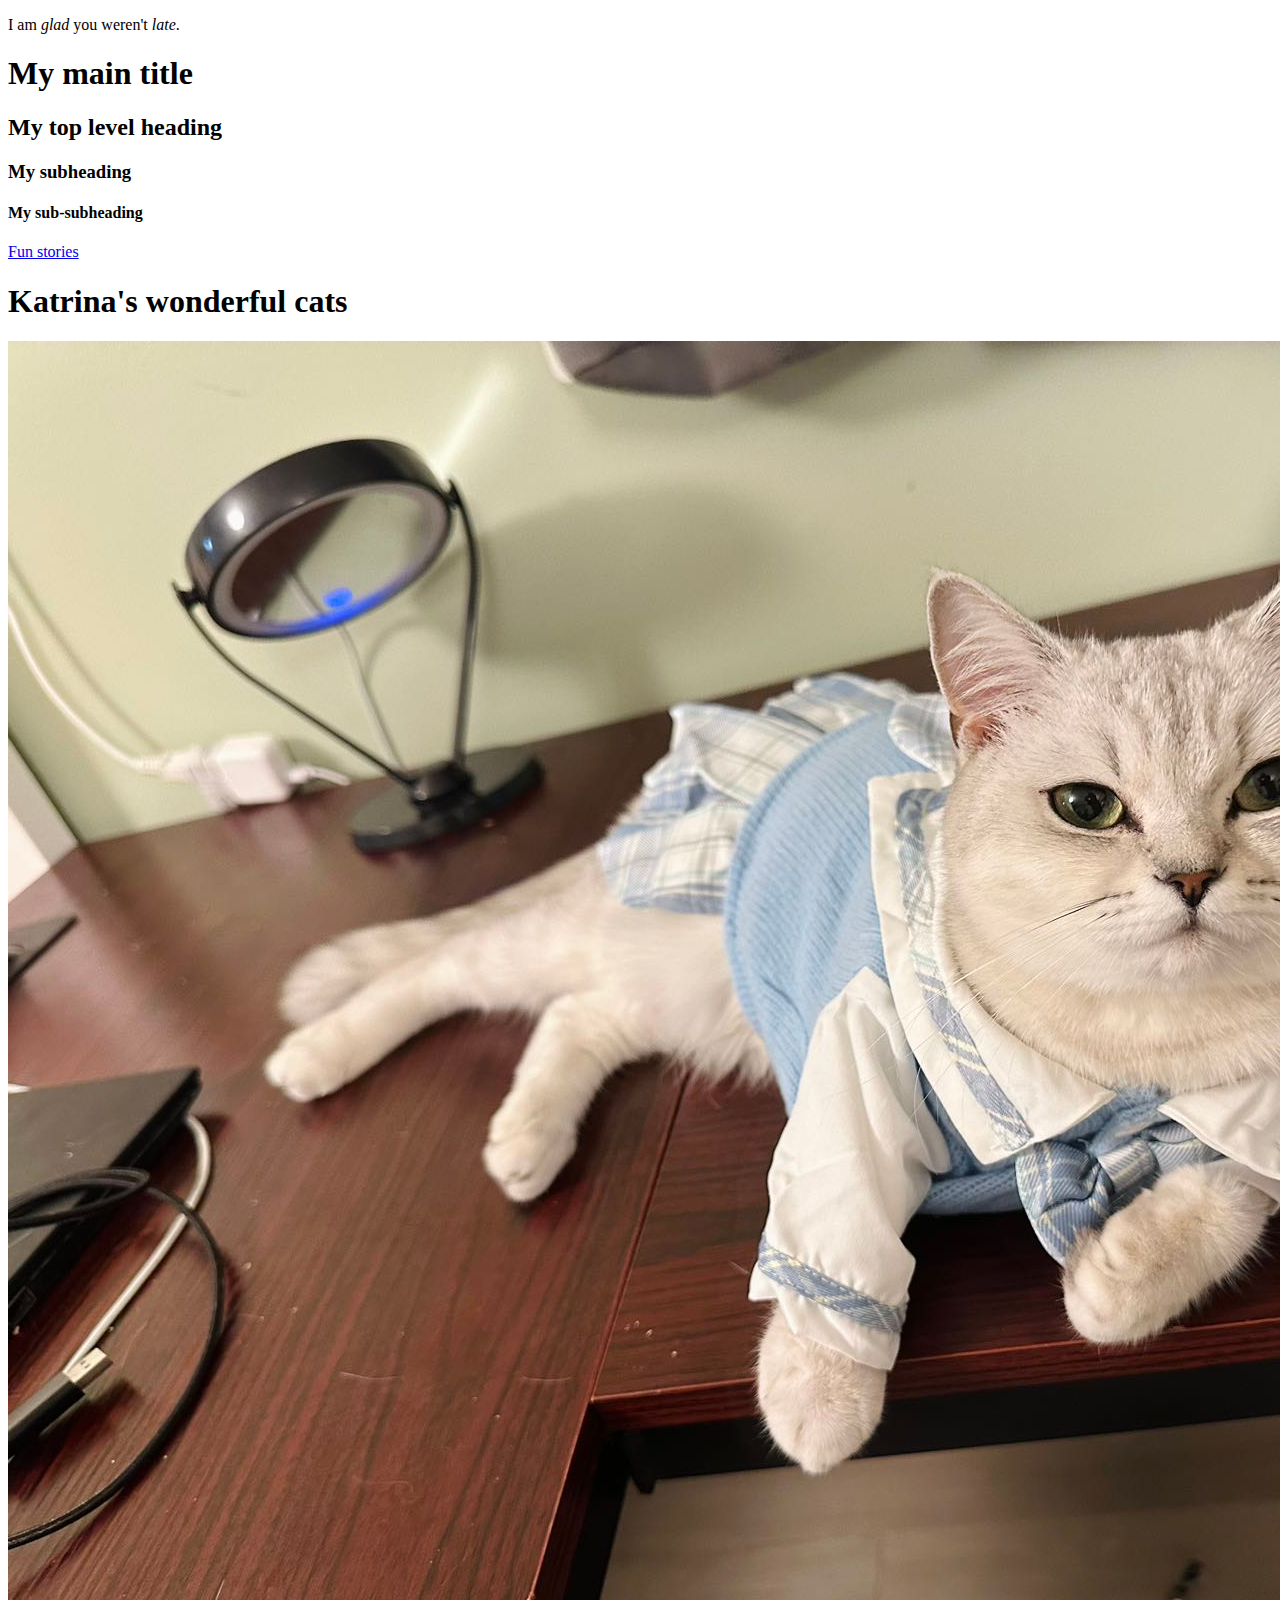
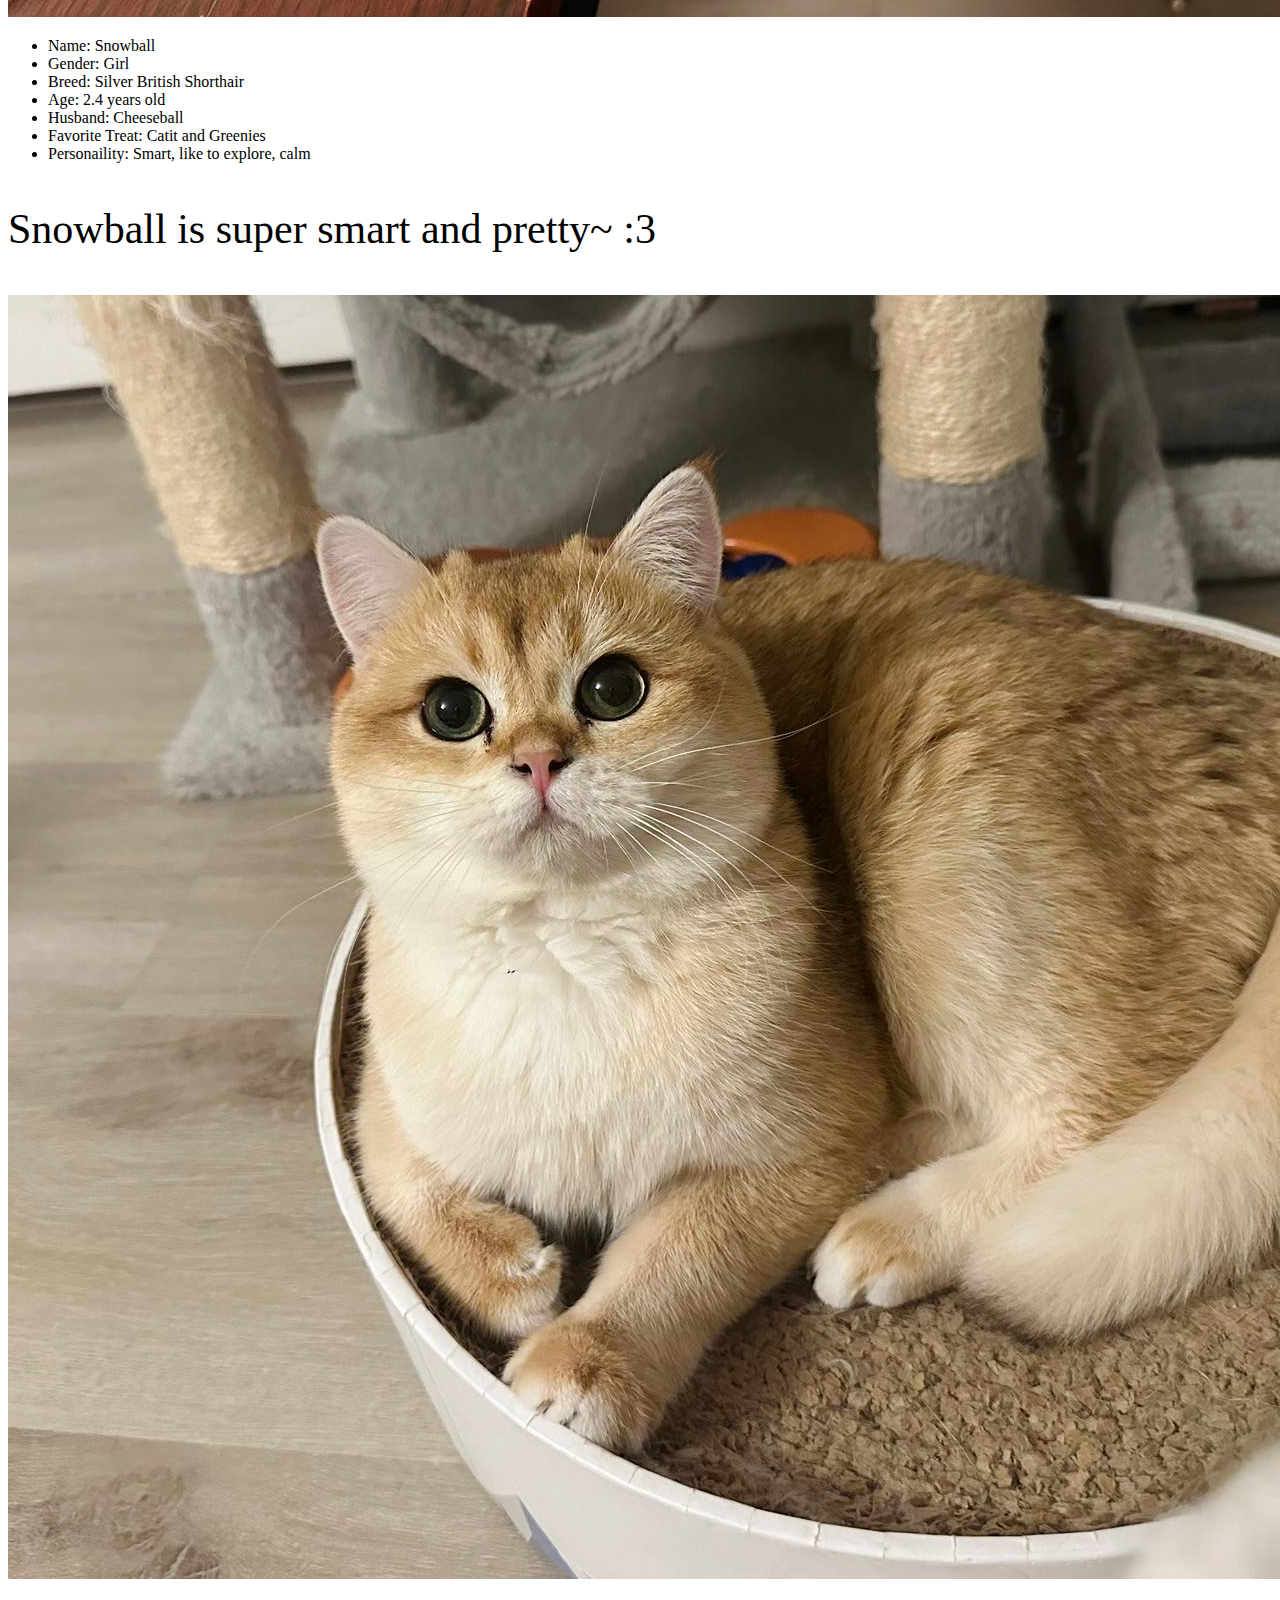
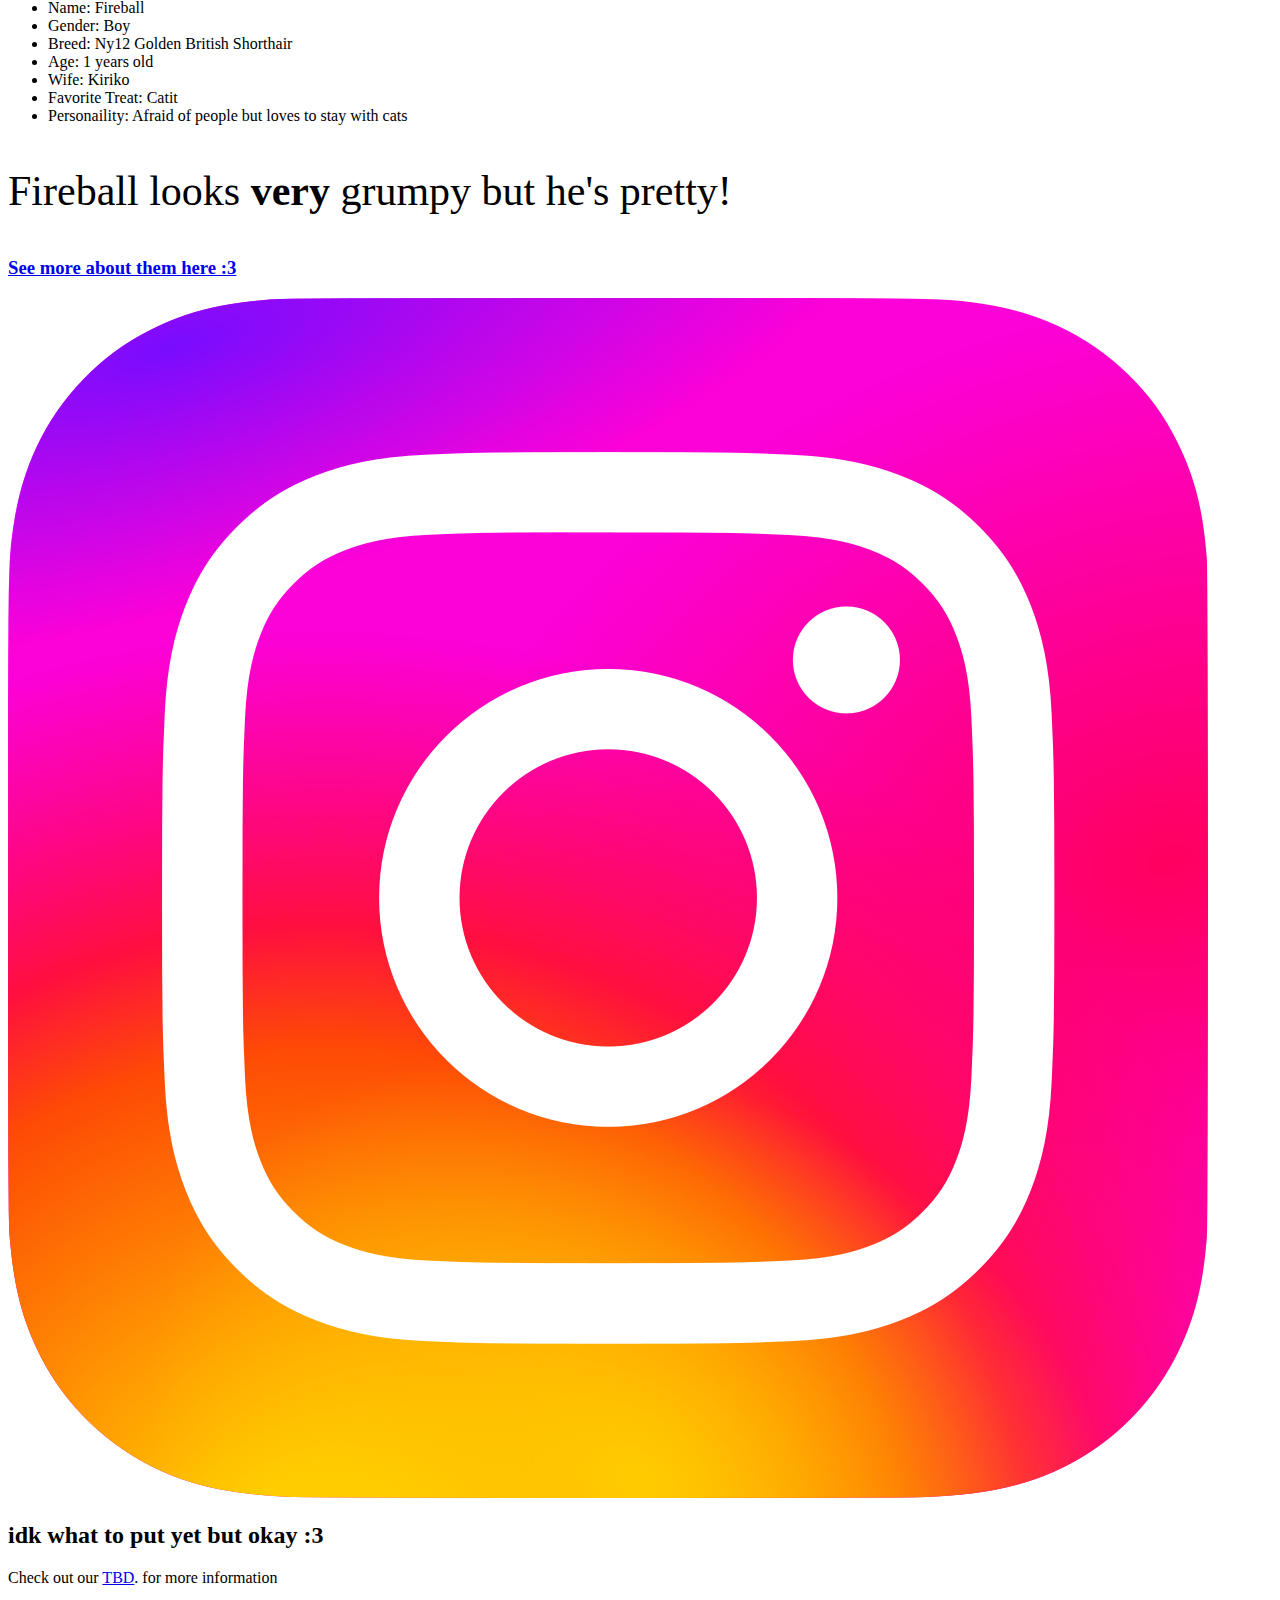
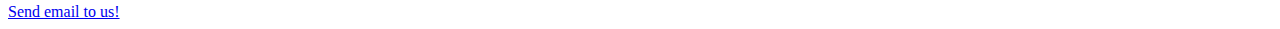
==== src/index.html @ 46a675a5 "Initialize the website" ====
<!doctype html>
<html lang="en-US">
  <head>
    <meta charset="utf-8" />
    <meta name="viewport" content="width=device-width" />
    <meta name="author" content="Qianni Wang" />
    <meta name="description" content="A web to show katrina's cute cats" />
    <title>Kat's cats</title>
    <link rel="icon" href="favicon.ico" type="image/x-icon" />

    <!-- NEEDS TO CHANGE-->
    <link rel="stylesheet" href="my-css-file.css" />
    <script src="my-js-file.js" defer></script>
    <!-- NEEDS TO CHANGE-->


  </head>

  <p>I am <em>glad</em> you weren't <em>late</em>.</p>

  <body>
    <!-- 4 heading levels: -->
    <h1>My main title</h1>
    <h2>My top level heading</h2>
    <h3>My subheading</h3>
    <h4>My sub-subheading</h4>
    <a href="pages/fun-stories.html"> Fun stories</a>

    <h1>Katrina's wonderful cats</h1>
    <img src="images/snowball1.jpg" alt="Snowball wearing a blue skirt custume" />
    <ul>
        <li>Name: Snowball</li>
        <li>Gender: Girl</li>
        <li>Breed: Silver British Shorthair</li>
        <li>Age: 2.4 years old</li>
        <li>Husband: Cheeseball</li>
        <li>Favorite Treat: Catit and Greenies</li>
        <li>Personaility: Smart, like to explore, calm</li>
    </ul>
    <p style="font-size: 42px">Snowball is super smart and pretty~ :3</p>

    <img src="images/fireball1.jpg" alt="Fireball sitting there looking at the camera" />
    <ul>
        <li>Name: Fireball</li>
        <li>Gender: Boy</li>
        <li>Breed: Ny12 Golden British Shorthair</li>
        <li>Age: 1 years old</li>
        <li>Wife: Kiriko</li>
        <li>Favorite Treat: Catit</li>
        <li>Personaility: Afraid of people but loves to stay with cats</li>
    </ul>
    <p style="font-size: 42px">Fireball looks <strong>very</strong> grumpy but he's pretty!</p>
    <a href="https://www.instagram.com/katrina.wang.99/" title="Katrina's ins which posts all about her catss"><h3>See more about them here :3</h3> <img src="images/Instagram_logo_2022.png" alt="Logo of Instagram" /></a>
  </body>





  <h2 id="idkTBD">idk what to put yet but okay :3</h2>

  <p>
    Check out our 
    <a href="index.html#idkTBD">TBD</a>.
    for more information
  </p>


  <a href="mailto:Katrina123cats@gmail.com">Send email to us!</a>
</html>
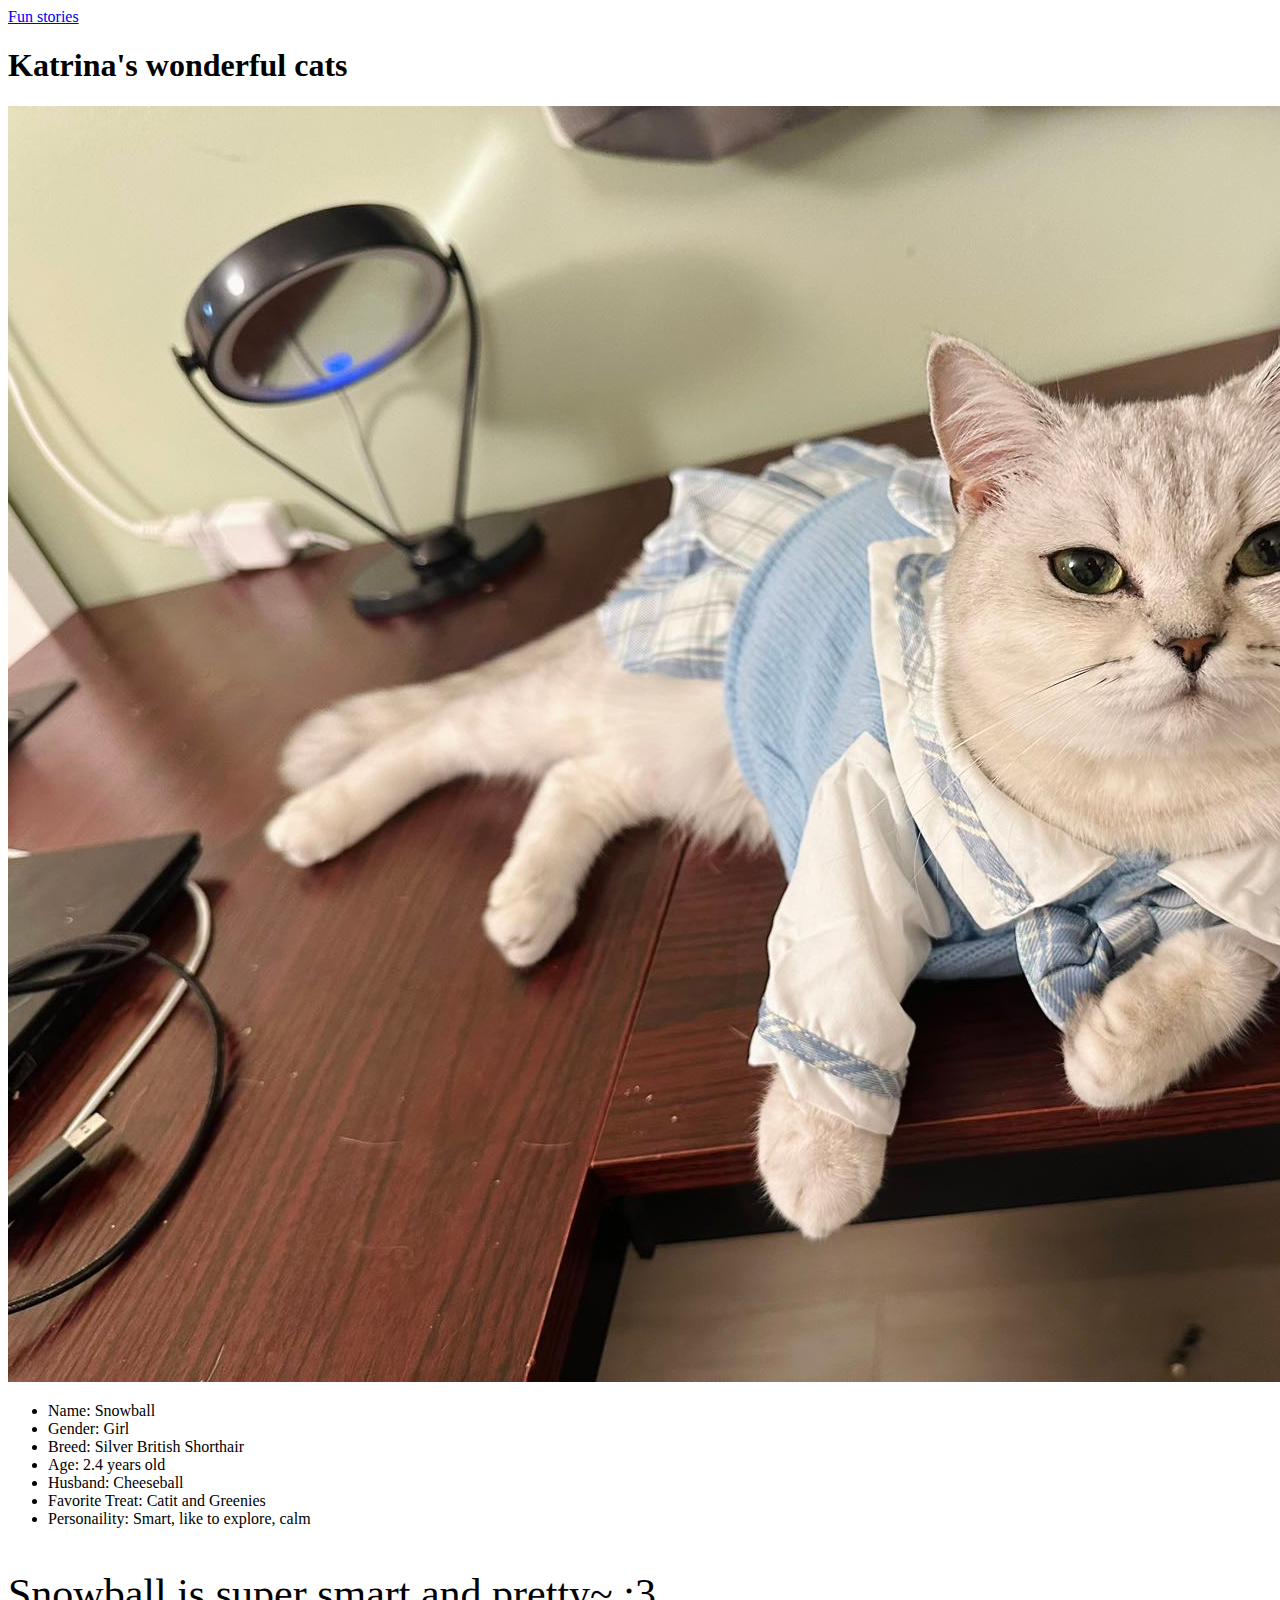
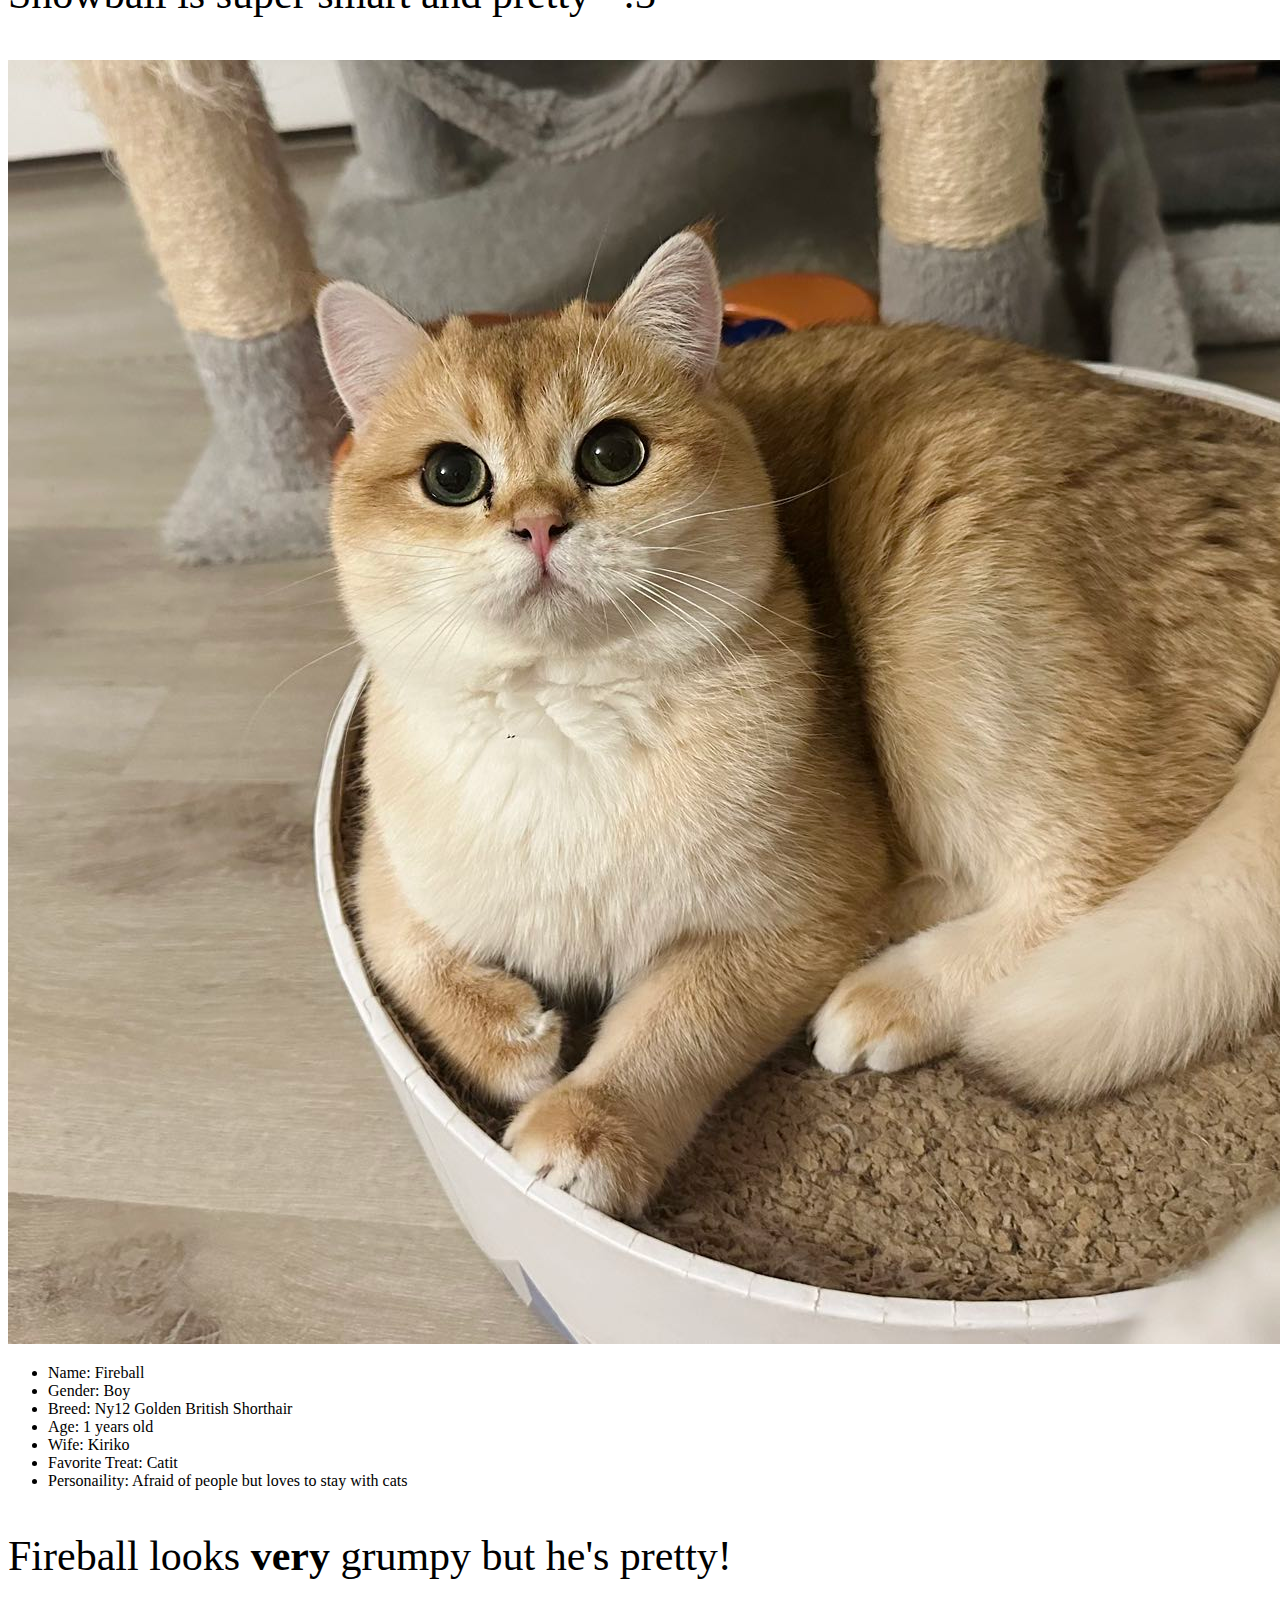
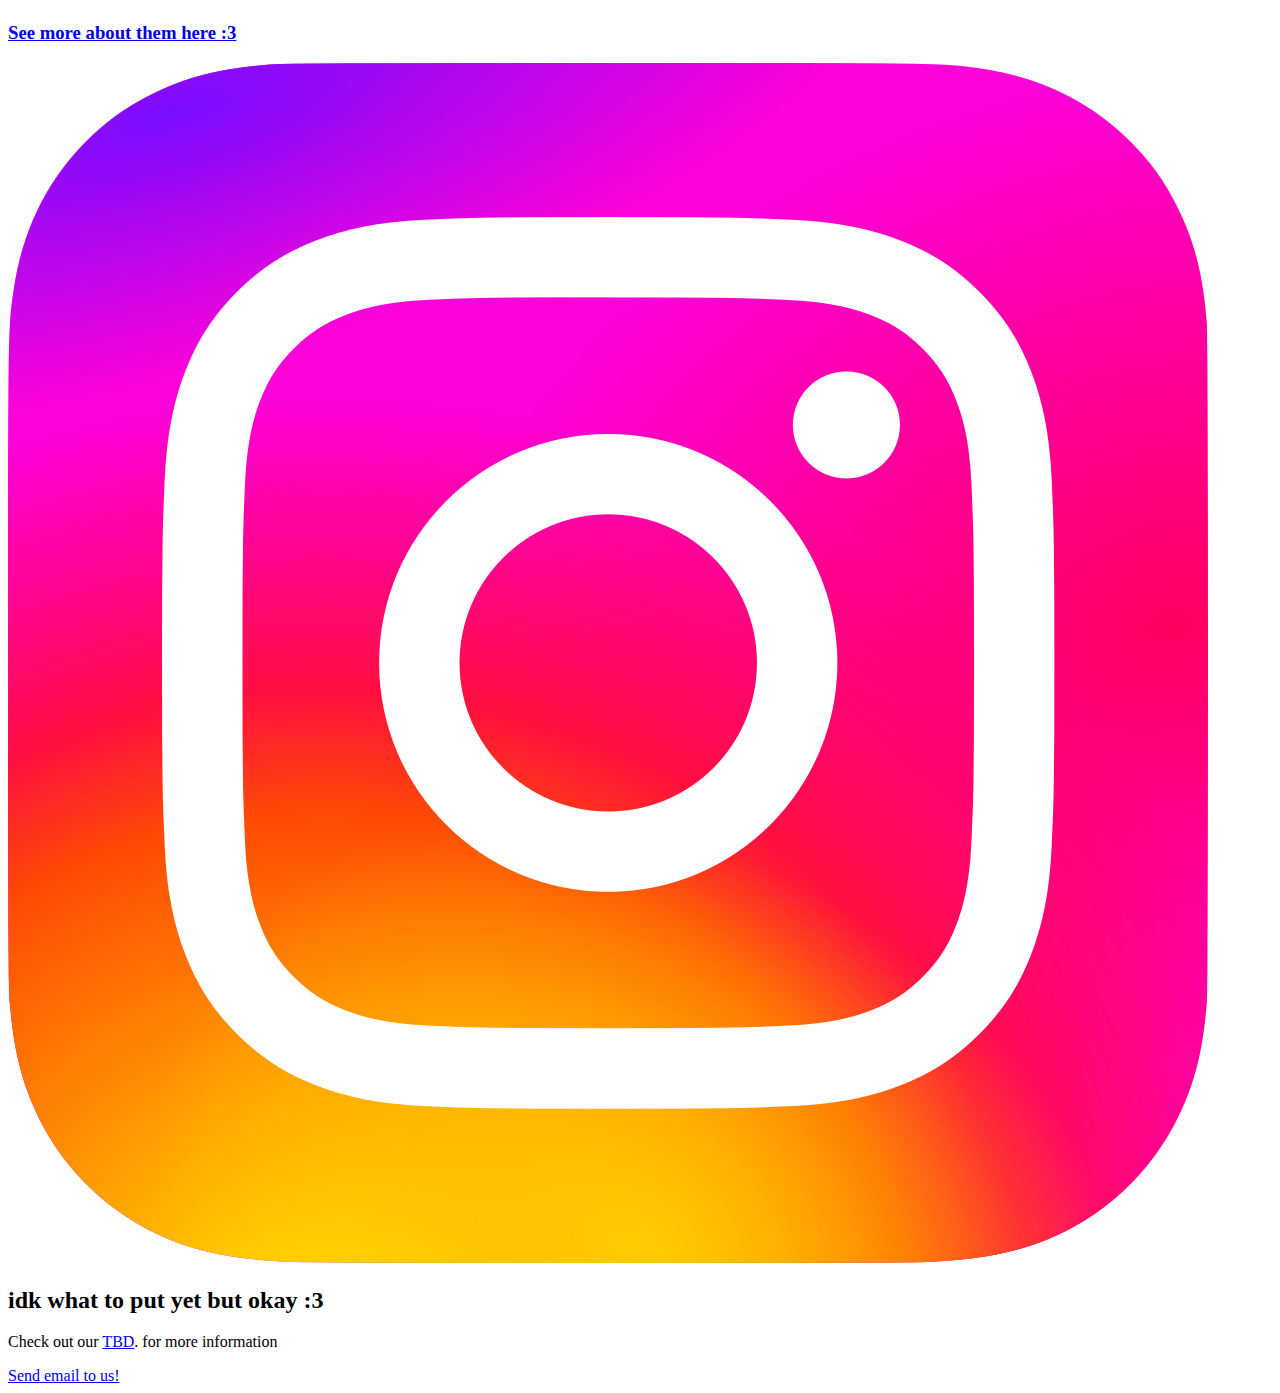
==== commit b7d10f9b: "Remove unused code" ====
--- a/src/index.html
+++ b/src/index.html
@@ -16,14 +16,7 @@
 
   </head>
 
-  <p>I am <em>glad</em> you weren't <em>late</em>.</p>
-
   <body>
-    <!-- 4 heading levels: -->
-    <h1>My main title</h1>
-    <h2>My top level heading</h2>
-    <h3>My subheading</h3>
-    <h4>My sub-subheading</h4>
     <a href="pages/fun-stories.html"> Fun stories</a>
 
     <h1>Katrina's wonderful cats</h1>
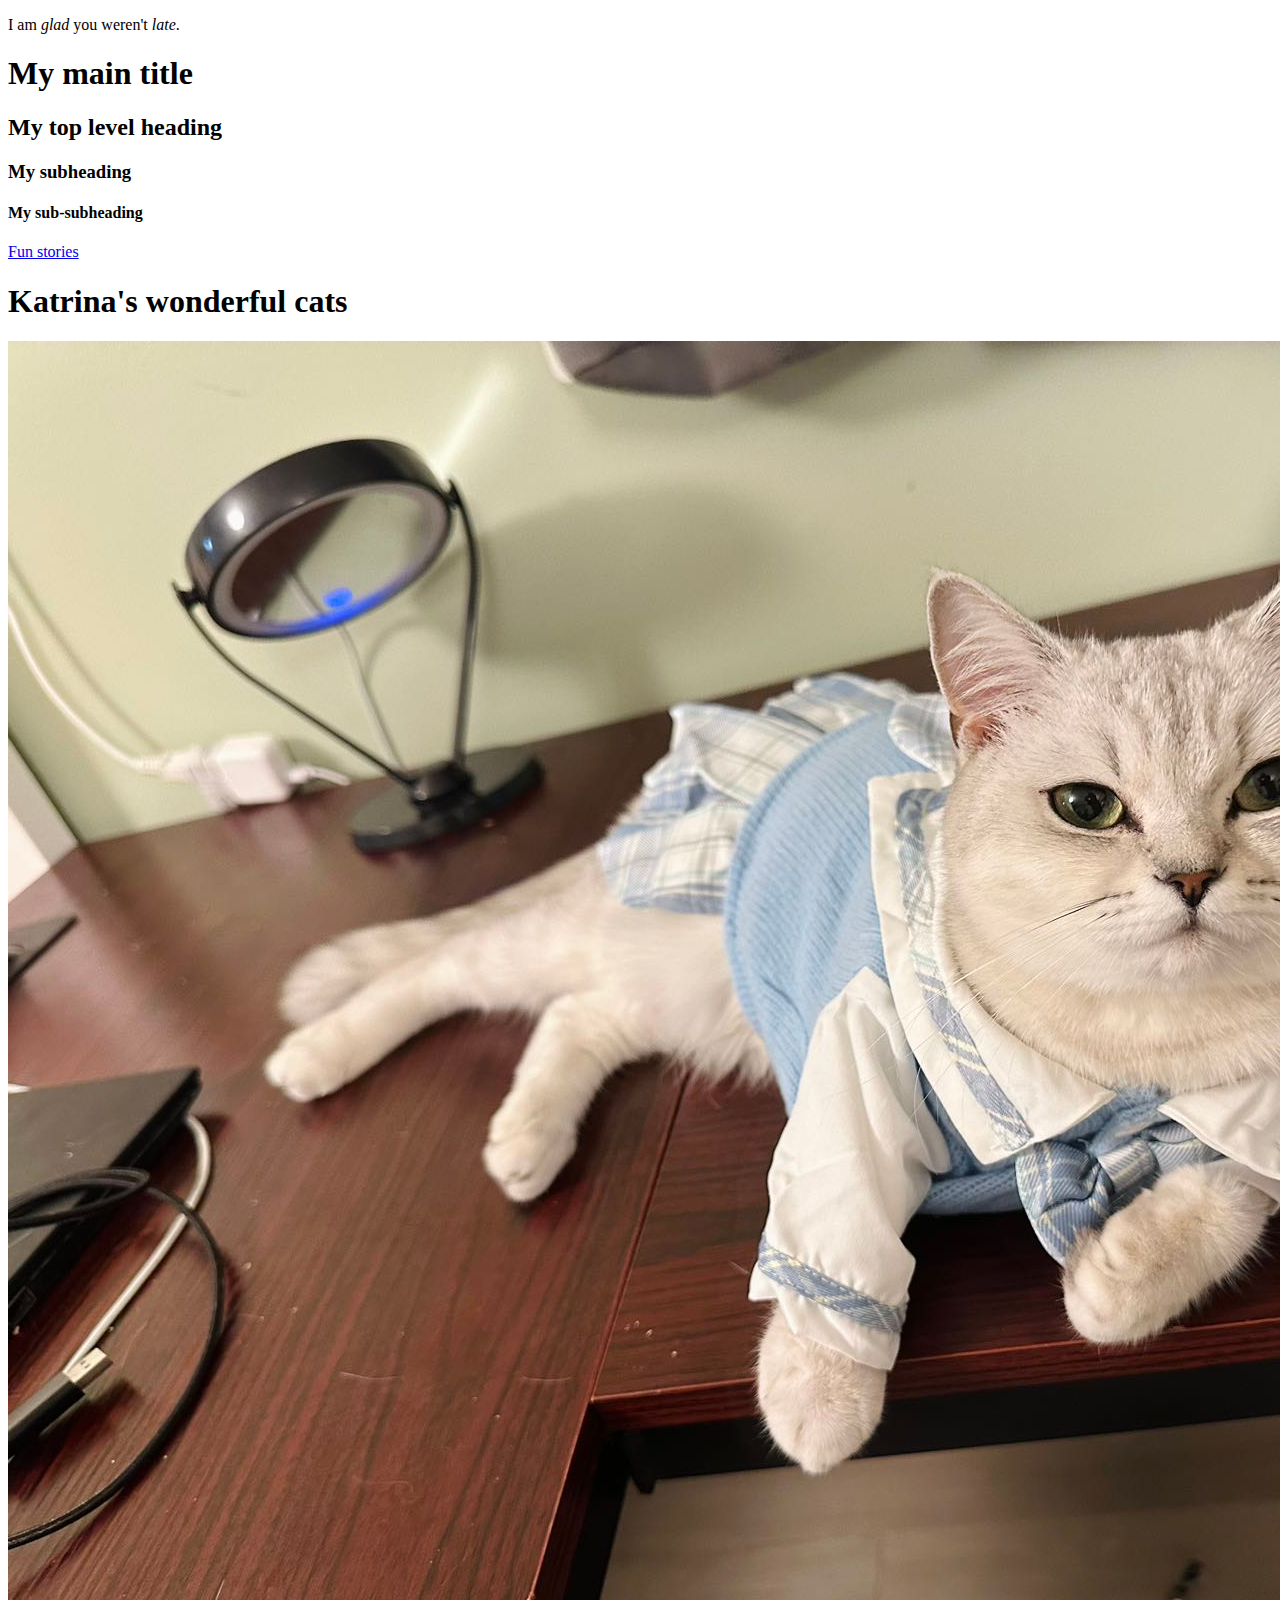
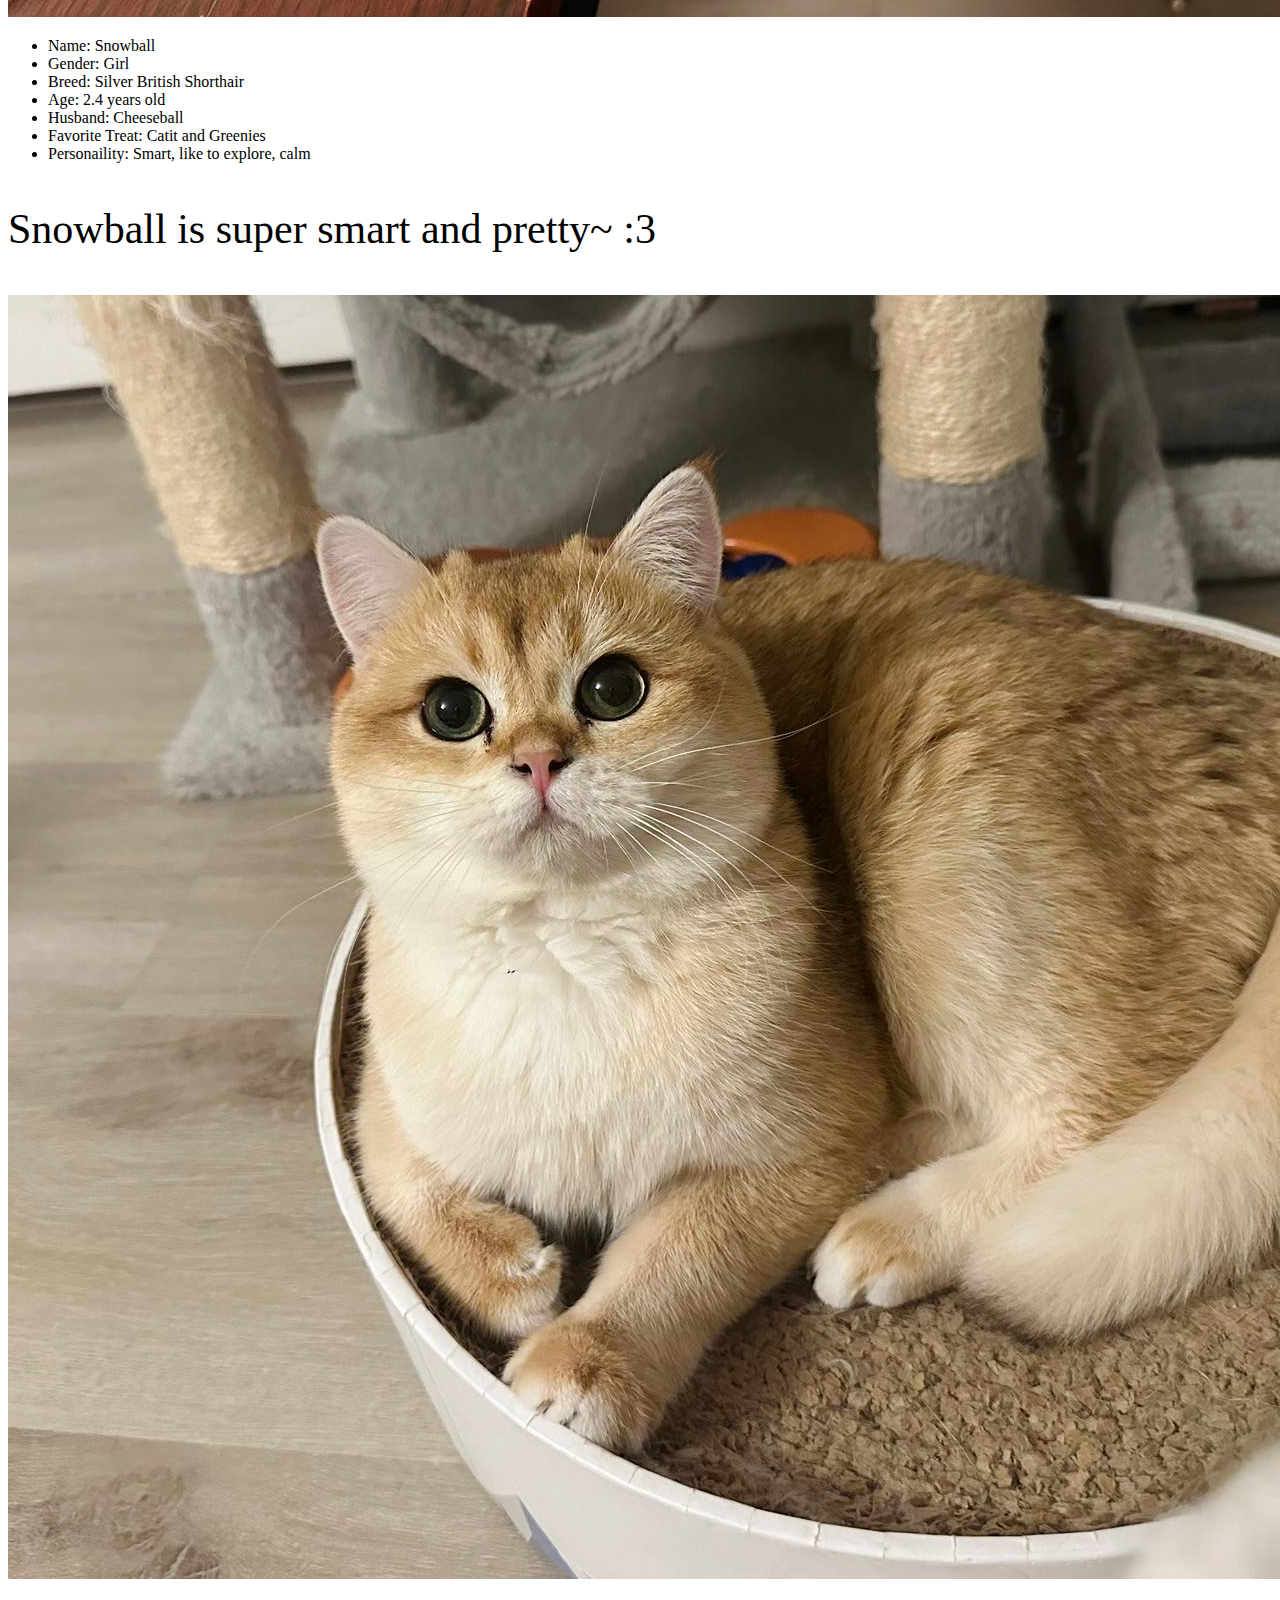
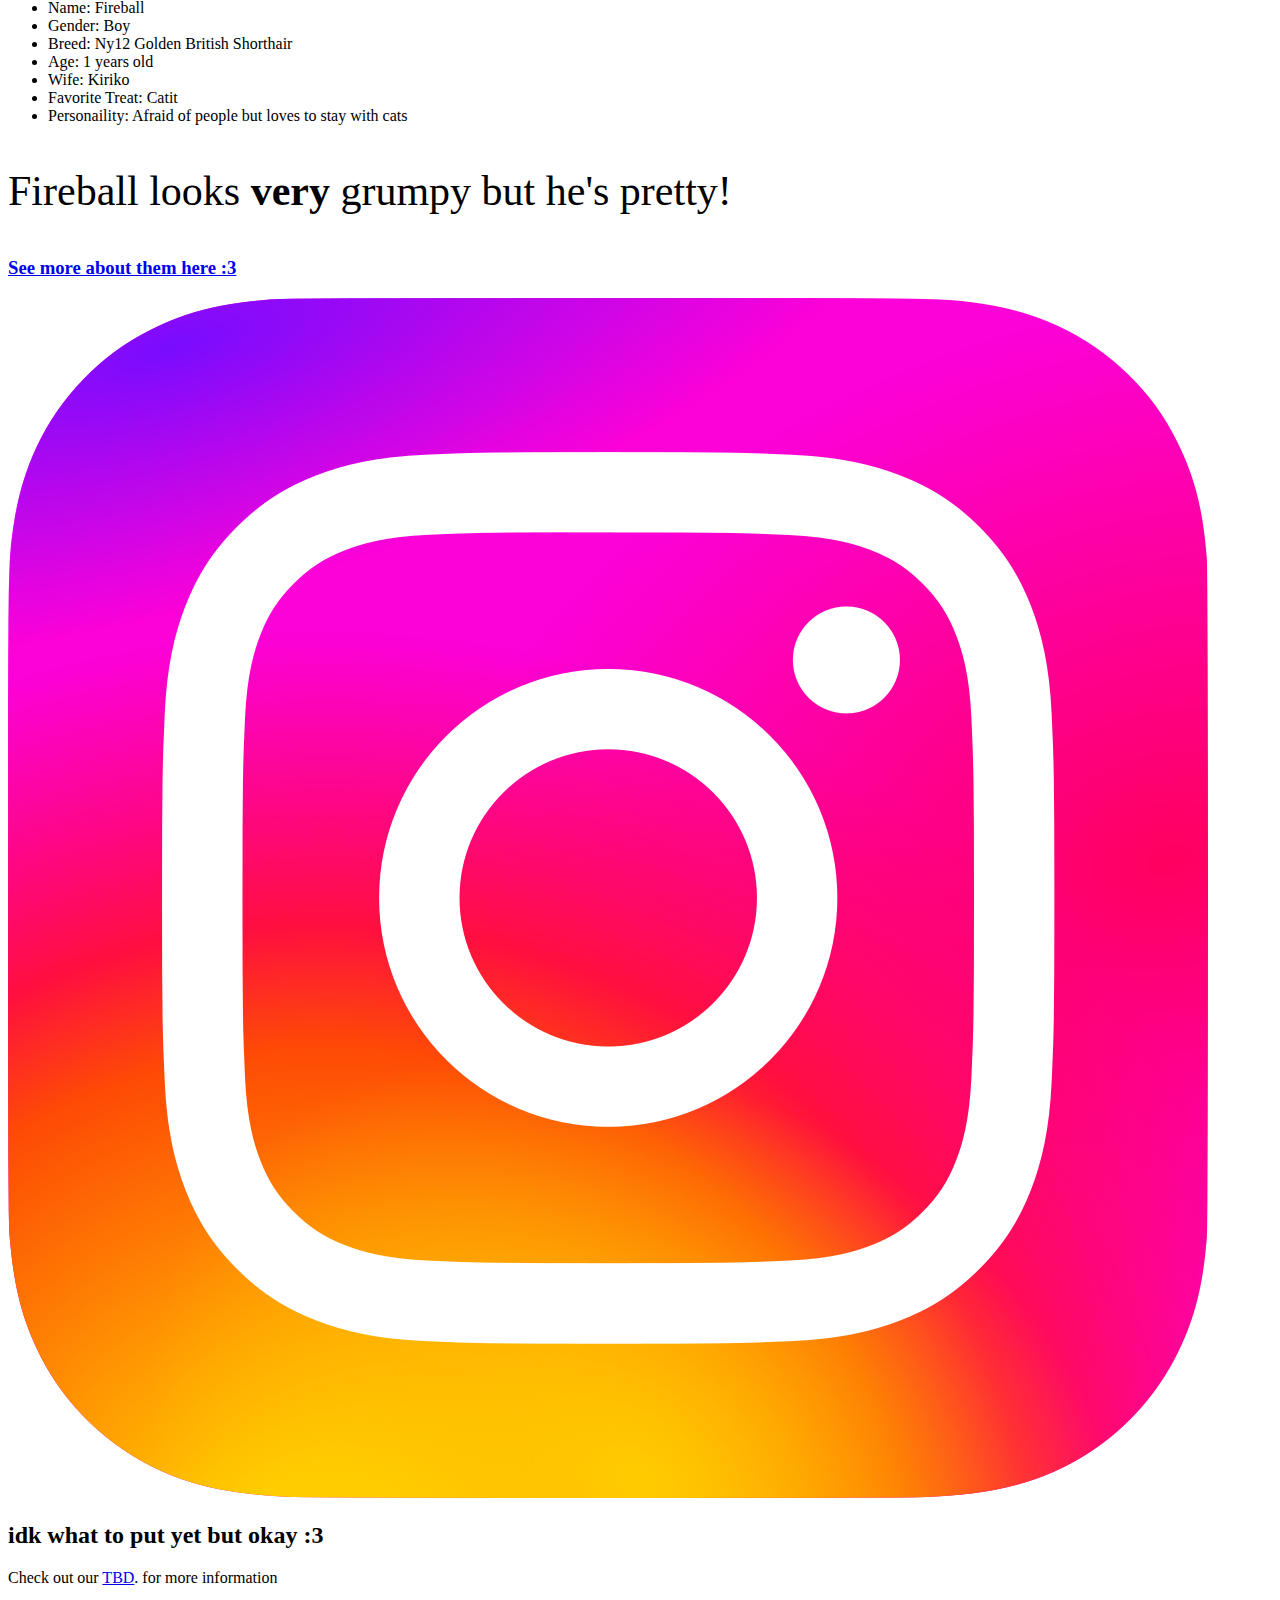
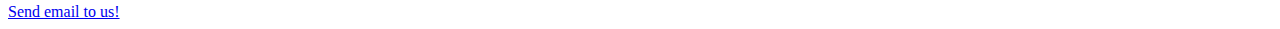
==== commit 82d86612: "Create prep list page, create css for prep list" ====
--- a/src/index.html
+++ b/src/index.html
@@ -16,11 +16,18 @@
 
   </head>
 
+  <p>I am <em>glad</em> you weren't <em>late</em>.</p>
+
   <body>
+    <!-- 4 heading levels: -->
+    <h1>My main title</h1>
+    <h2>My top level heading</h2>
+    <h3>My subheading</h3>
+    <h4>My sub-subheading</h4>
     <a href="pages/fun-stories.html"> Fun stories</a>
 
     <h1>Katrina's wonderful cats</h1>
-    <img src="images/snowball1.jpg" alt="Snowball wearing a blue skirt custume" />
+    <img src="static/images/snowball1.jpg" alt="Snowball wearing a blue skirt custume" />
     <ul>
         <li>Name: Snowball</li>
         <li>Gender: Girl</li>
@@ -32,7 +39,7 @@
     </ul>
     <p style="font-size: 42px">Snowball is super smart and pretty~ :3</p>
 
-    <img src="images/fireball1.jpg" alt="Fireball sitting there looking at the camera" />
+    <img src="static/images/fireball1.jpg" alt="Fireball sitting there looking at the camera" />
     <ul>
         <li>Name: Fireball</li>
         <li>Gender: Boy</li>
@@ -43,7 +50,7 @@
         <li>Personaility: Afraid of people but loves to stay with cats</li>
     </ul>
     <p style="font-size: 42px">Fireball looks <strong>very</strong> grumpy but he's pretty!</p>
-    <a href="https://www.instagram.com/katrina.wang.99/" title="Katrina's ins which posts all about her catss"><h3>See more about them here :3</h3> <img src="images/Instagram_logo_2022.png" alt="Logo of Instagram" /></a>
+    <a href="https://www.instagram.com/katrina.wang.99/" title="Katrina's ins which posts all about her catss"><h3>See more about them here :3</h3> <img src="static/images/Instagram_logo_2022.png" alt="Logo of Instagram" /></a>
   </body>
 
 
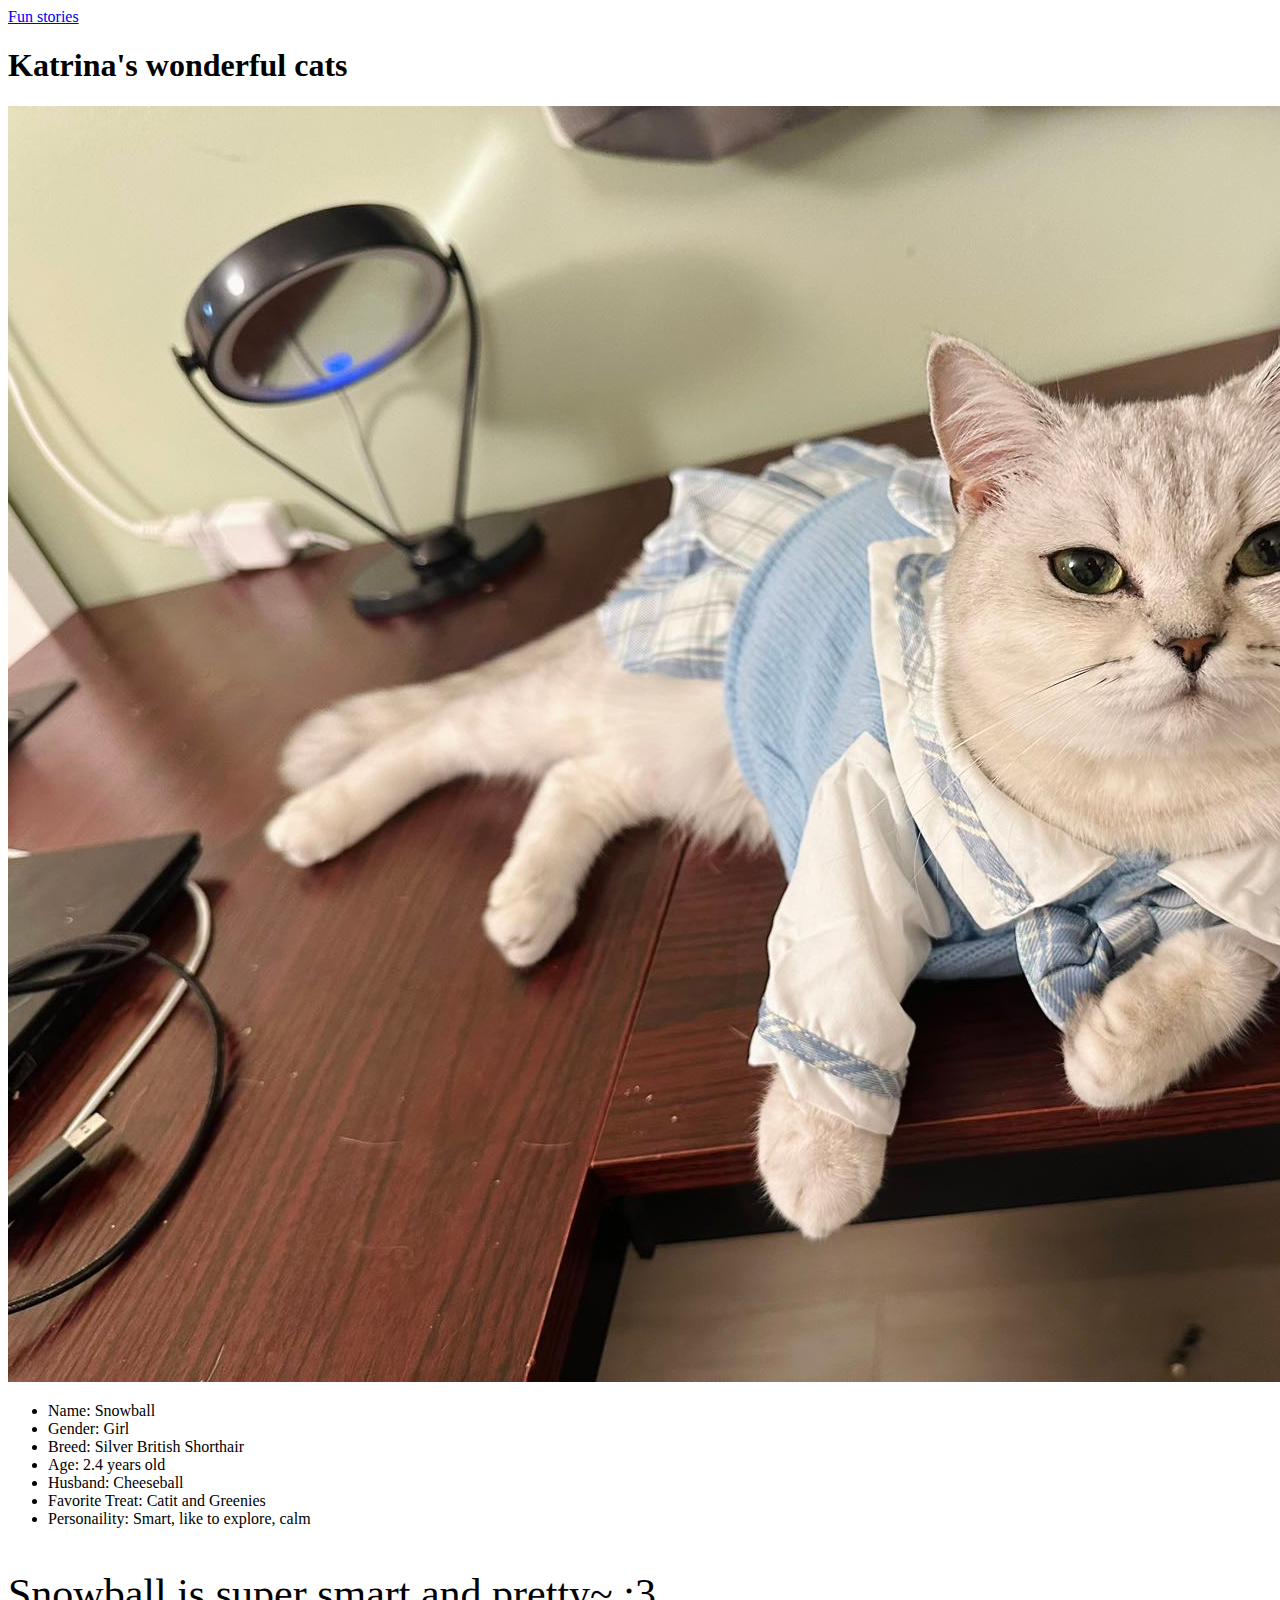
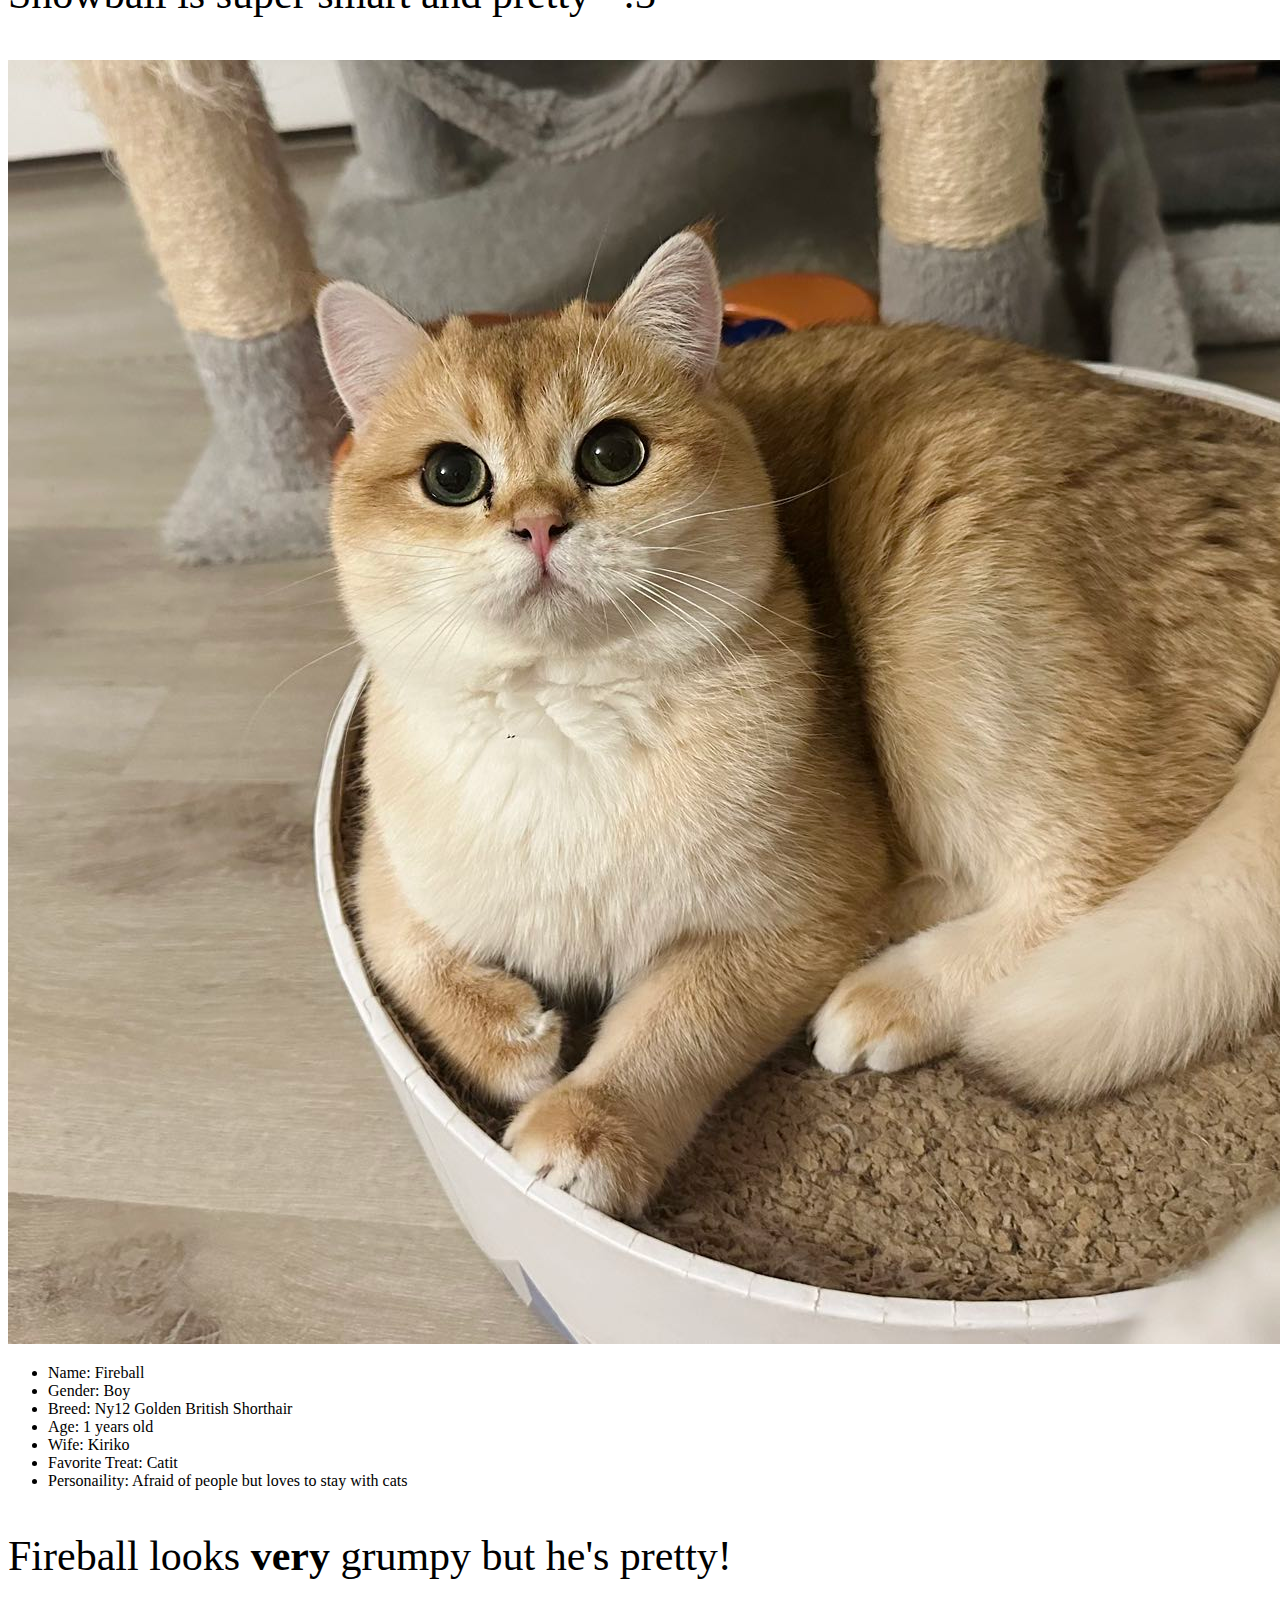
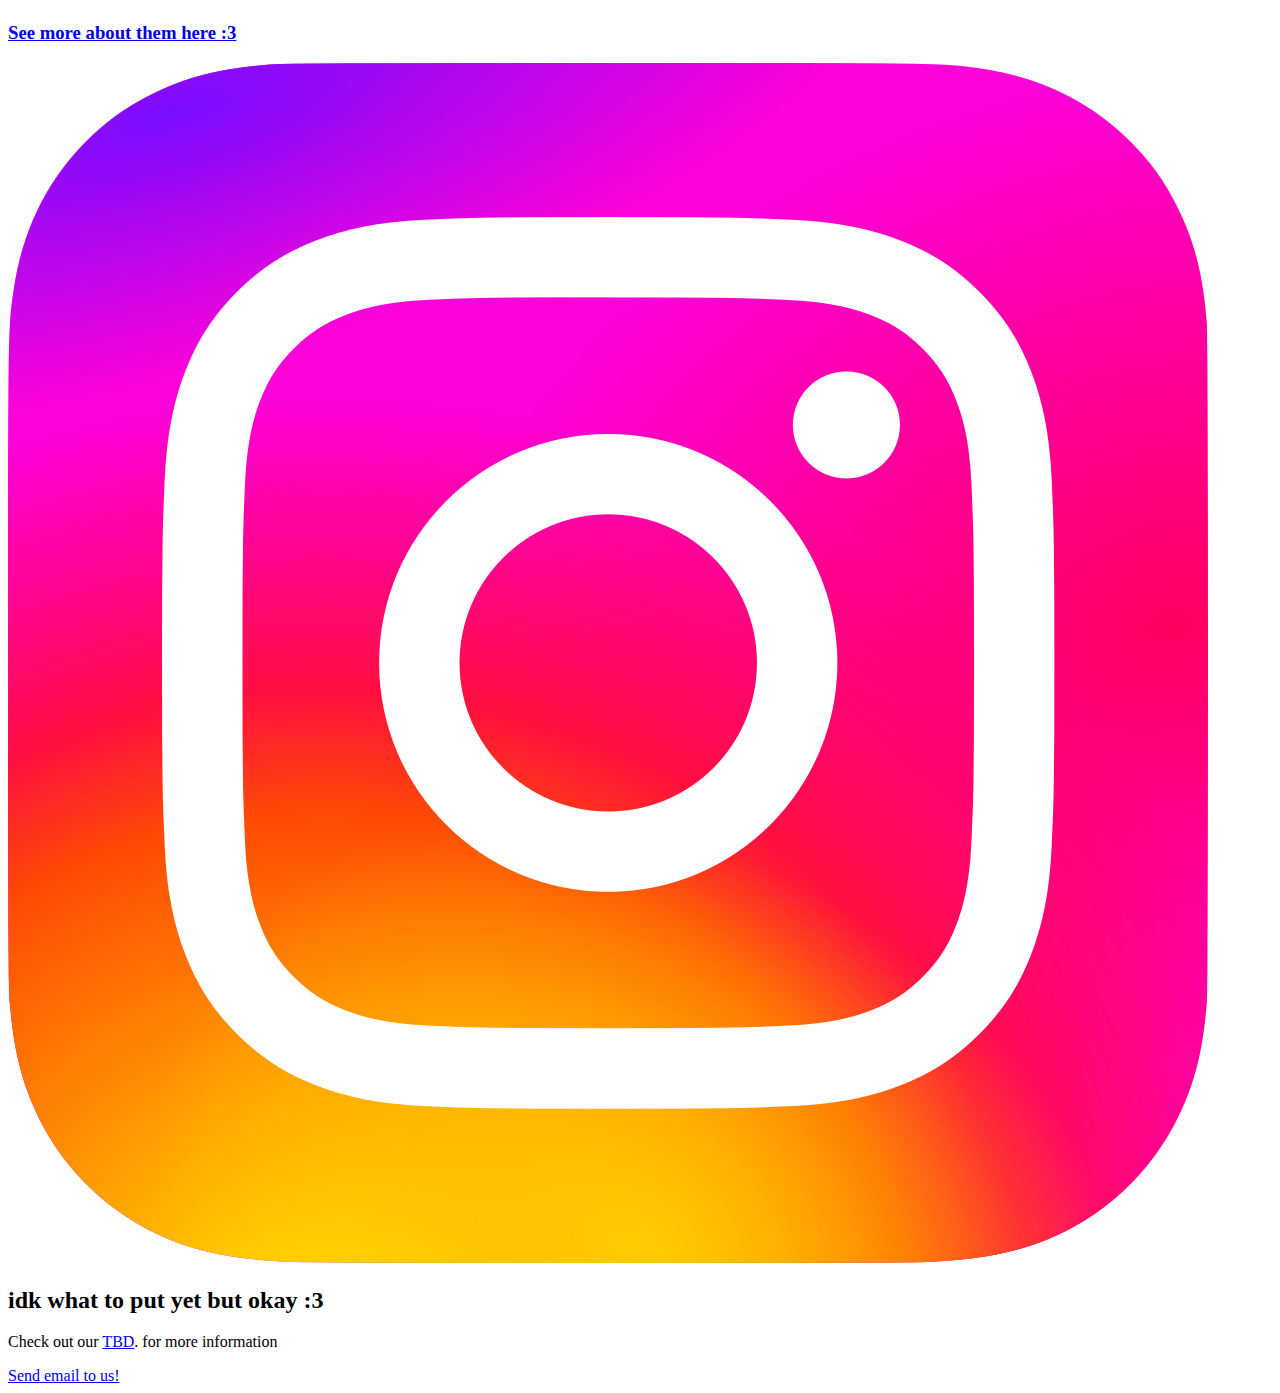
==== commit f188d416: "Merge pull request #10 from katrina799/7-Create-prep-list-page" ====
--- a/src/index.html
+++ b/src/index.html
@@ -16,14 +16,7 @@
 
   </head>
 
-  <p>I am <em>glad</em> you weren't <em>late</em>.</p>
-
   <body>
-    <!-- 4 heading levels: -->
-    <h1>My main title</h1>
-    <h2>My top level heading</h2>
-    <h3>My subheading</h3>
-    <h4>My sub-subheading</h4>
     <a href="pages/fun-stories.html"> Fun stories</a>
 
     <h1>Katrina's wonderful cats</h1>
